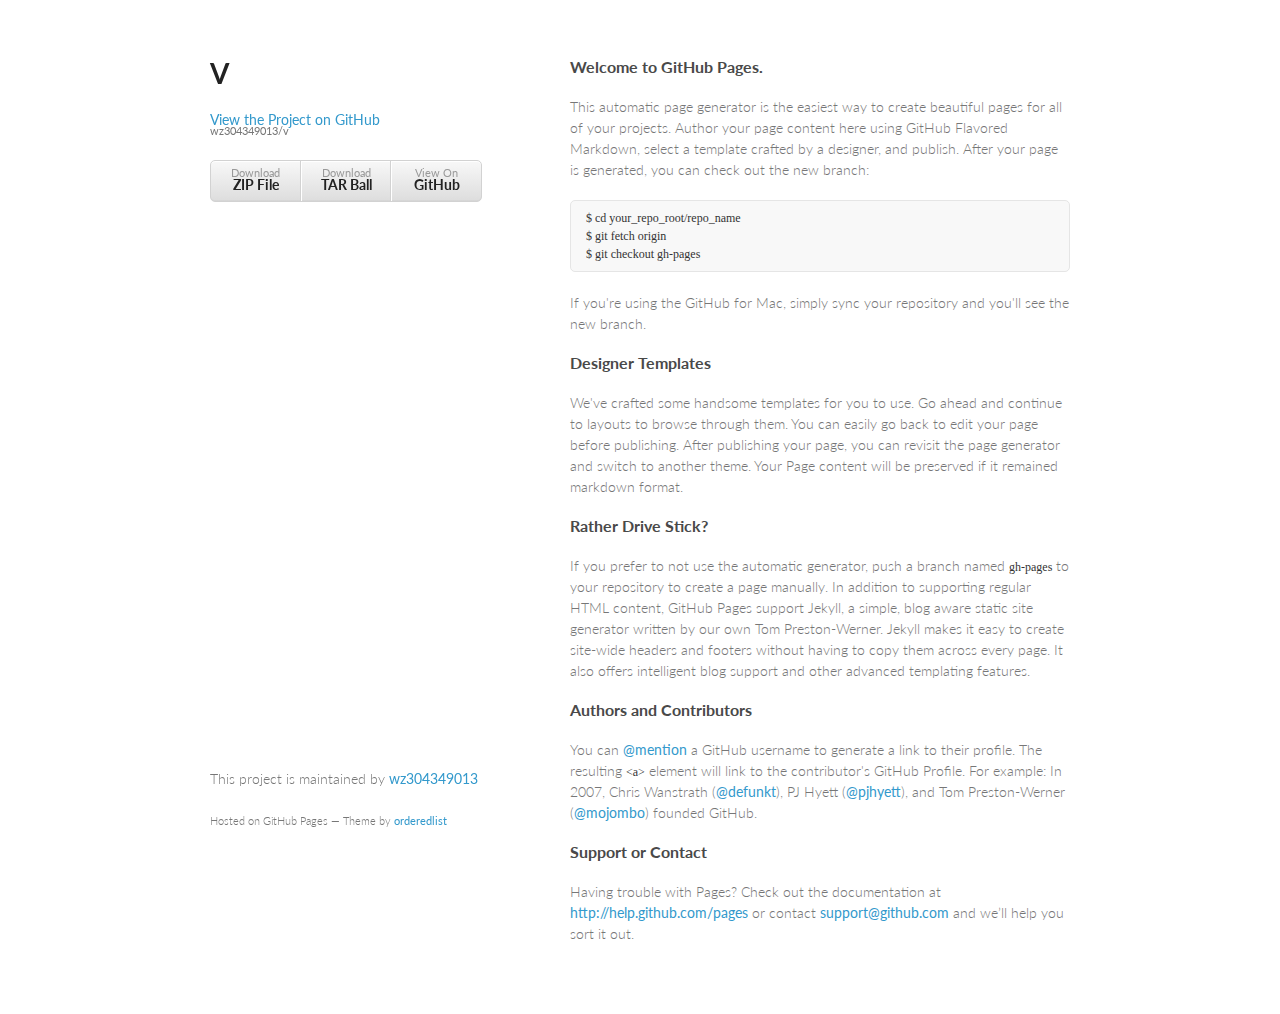
==== index.html @ 7dc4b28e "Create gh-pages branch via GitHub" ====
<!doctype html>
<html>
  <head>
    <meta charset="utf-8">
    <meta http-equiv="X-UA-Compatible" content="chrome=1">
    <title>V by wz304349013</title>

    <link rel="stylesheet" href="stylesheets/styles.css">
    <link rel="stylesheet" href="stylesheets/pygment_trac.css">
    <meta name="viewport" content="width=device-width, initial-scale=1, user-scalable=no">
    <!--[if lt IE 9]>
    <script src="//html5shiv.googlecode.com/svn/trunk/html5.js"></script>
    <![endif]-->
  </head>
  <body>
    <div class="wrapper">
      <header>
        <h1>V</h1>
        <p></p>

        <p class="view"><a href="https://github.com/wz304349013/v">View the Project on GitHub <small>wz304349013/v</small></a></p>


        <ul>
          <li><a href="https://github.com/wz304349013/v/zipball/master">Download <strong>ZIP File</strong></a></li>
          <li><a href="https://github.com/wz304349013/v/tarball/master">Download <strong>TAR Ball</strong></a></li>
          <li><a href="https://github.com/wz304349013/v">View On <strong>GitHub</strong></a></li>
        </ul>
      </header>
      <section>
        <h3>
<a name="welcome-to-github-pages" class="anchor" href="#welcome-to-github-pages"><span class="octicon octicon-link"></span></a>Welcome to GitHub Pages.</h3>

<p>This automatic page generator is the easiest way to create beautiful pages for all of your projects. Author your page content here using GitHub Flavored Markdown, select a template crafted by a designer, and publish. After your page is generated, you can check out the new branch:</p>

<pre><code>$ cd your_repo_root/repo_name
$ git fetch origin
$ git checkout gh-pages
</code></pre>

<p>If you're using the GitHub for Mac, simply sync your repository and you'll see the new branch.</p>

<h3>
<a name="designer-templates" class="anchor" href="#designer-templates"><span class="octicon octicon-link"></span></a>Designer Templates</h3>

<p>We've crafted some handsome templates for you to use. Go ahead and continue to layouts to browse through them. You can easily go back to edit your page before publishing. After publishing your page, you can revisit the page generator and switch to another theme. Your Page content will be preserved if it remained markdown format.</p>

<h3>
<a name="rather-drive-stick" class="anchor" href="#rather-drive-stick"><span class="octicon octicon-link"></span></a>Rather Drive Stick?</h3>

<p>If you prefer to not use the automatic generator, push a branch named <code>gh-pages</code> to your repository to create a page manually. In addition to supporting regular HTML content, GitHub Pages support Jekyll, a simple, blog aware static site generator written by our own Tom Preston-Werner. Jekyll makes it easy to create site-wide headers and footers without having to copy them across every page. It also offers intelligent blog support and other advanced templating features.</p>

<h3>
<a name="authors-and-contributors" class="anchor" href="#authors-and-contributors"><span class="octicon octicon-link"></span></a>Authors and Contributors</h3>

<p>You can <a href="https://github.com/blog/821" class="user-mention">@mention</a> a GitHub username to generate a link to their profile. The resulting <code>&lt;a&gt;</code> element will link to the contributor's GitHub Profile. For example: In 2007, Chris Wanstrath (<a href="https://github.com/defunkt" class="user-mention">@defunkt</a>), PJ Hyett (<a href="https://github.com/pjhyett" class="user-mention">@pjhyett</a>), and Tom Preston-Werner (<a href="https://github.com/mojombo" class="user-mention">@mojombo</a>) founded GitHub.</p>

<h3>
<a name="support-or-contact" class="anchor" href="#support-or-contact"><span class="octicon octicon-link"></span></a>Support or Contact</h3>

<p>Having trouble with Pages? Check out the documentation at <a href="http://help.github.com/pages">http://help.github.com/pages</a> or contact <a href="mailto:support@github.com">support@github.com</a> and we’ll help you sort it out.</p>
      </section>
      <footer>
        <p>This project is maintained by <a href="https://github.com/wz304349013">wz304349013</a></p>
        <p><small>Hosted on GitHub Pages &mdash; Theme by <a href="https://github.com/orderedlist">orderedlist</a></small></p>
      </footer>
    </div>
    <script src="javascripts/scale.fix.js"></script>
    
  </body>
</html>
---- stylesheets/styles.css ----
@import url(https://fonts.googleapis.com/css?family=Lato:300italic,700italic,300,700);

body {
  padding:50px;
  font:14px/1.5 Lato, "Helvetica Neue", Helvetica, Arial, sans-serif;
  color:#777;
  font-weight:300;
}

h1, h2, h3, h4, h5, h6 {
  color:#222;
  margin:0 0 20px;
}

p, ul, ol, table, pre, dl {
  margin:0 0 20px;
}

h1, h2, h3 {
  line-height:1.1;
}

h1 {
  font-size:28px;
}

h2 {
  color:#393939;
}

h3, h4, h5, h6 {
  color:#494949;
}

a {
  color:#39c;
  font-weight:400;
  text-decoration:none;
}

a small {
  font-size:11px;
  color:#777;
  margin-top:-0.6em;
  display:block;
}

.wrapper {
  width:860px;
  margin:0 auto;
}

blockquote {
  border-left:1px solid #e5e5e5;
  margin:0;
  padding:0 0 0 20px;
  font-style:italic;
}

code, pre {
  font-family:Monaco, Bitstream Vera Sans Mono, Lucida Console, Terminal;
  color:#333;
  font-size:12px;
}

pre {
  padding:8px 15px;
  background: #f8f8f8;  
  border-radius:5px;
  border:1px solid #e5e5e5;
  overflow-x: auto;
}

table {
  width:100%;
  border-collapse:collapse;
}

th, td {
  text-align:left;
  padding:5px 10px;
  border-bottom:1px solid #e5e5e5;
}

dt {
  color:#444;
  font-weight:700;
}

th {
  color:#444;
}

img {
  max-width:100%;
}

header {
  width:270px;
  float:left;
  position:fixed;
}

header ul {
  list-style:none;
  height:40px;
  
  padding:0;
  
  background: #eee;
  background: -moz-linear-gradient(top, #f8f8f8 0%, #dddddd 100%);
  background: -webkit-gradient(linear, left top, left bottom, color-stop(0%,#f8f8f8), color-stop(100%,#dddddd));
  background: -webkit-linear-gradient(top, #f8f8f8 0%,#dddddd 100%);
  background: -o-linear-gradient(top, #f8f8f8 0%,#dddddd 100%);
  background: -ms-linear-gradient(top, #f8f8f8 0%,#dddddd 100%);
  background: linear-gradient(top, #f8f8f8 0%,#dddddd 100%);
  
  border-radius:5px;
  border:1px solid #d2d2d2;
  box-shadow:inset #fff 0 1px 0, inset rgba(0,0,0,0.03) 0 -1px 0;
  width:270px;
}

header li {
  width:89px;
  float:left;
  border-right:1px solid #d2d2d2;
  height:40px;
}

header ul a {
  line-height:1;
  font-size:11px;
  color:#999;
  display:block;
  text-align:center;
  padding-top:6px;
  height:40px;
}

strong {
  color:#222;
  font-weight:700;
}

header ul li + li {
  width:88px;
  border-left:1px solid #fff;
}

header ul li + li + li {
  border-right:none;
  width:89px;
}

header ul a strong {
  font-size:14px;
  display:block;
  color:#222;
}

section {
  width:500px;
  float:right;
  padding-bottom:50px;
}

small {
  font-size:11px;
}

hr {
  border:0;
  background:#e5e5e5;
  height:1px;
  margin:0 0 20px;
}

footer {
  width:270px;
  float:left;
  position:fixed;
  bottom:50px;
}

@media print, screen and (max-width: 960px) {
  
  div.wrapper {
    width:auto;
    margin:0;
  }
  
  header, section, footer {
    float:none;
    position:static;
    width:auto;
  }
  
  header {
    padding-right:320px;
  }
  
  section {
    border:1px solid #e5e5e5;
    border-width:1px 0;
    padding:20px 0;
    margin:0 0 20px;
  }
  
  header a small {
    display:inline;
  }
  
  header ul {
    position:absolute;
    right:50px;
    top:52px;
  }
}

@media print, screen and (max-width: 720px) {
  body {
    word-wrap:break-word;
  }
  
  header {
    padding:0;
  }
  
  header ul, header p.view {
    position:static;
  }
  
  pre, code {
    word-wrap:normal;
  }
}

@media print, screen and (max-width: 480px) {
  body {
    padding:15px;
  }
  
  header ul {
    display:none;
  }
}

@media print {
  body {
    padding:0.4in;
    font-size:12pt;
    color:#444;
  }
}
---- stylesheets/pygment_trac.css ----
.highlight  { background: #ffffff; }
.highlight .c { color: #999988; font-style: italic } /* Comment */
.highlight .err { color: #a61717; background-color: #e3d2d2 } /* Error */
.highlight .k { font-weight: bold } /* Keyword */
.highlight .o { font-weight: bold } /* Operator */
.highlight .cm { color: #999988; font-style: italic } /* Comment.Multiline */
.highlight .cp { color: #999999; font-weight: bold } /* Comment.Preproc */
.highlight .c1 { color: #999988; font-style: italic } /* Comment.Single */
.highlight .cs { color: #999999; font-weight: bold; font-style: italic } /* Comment.Special */
.highlight .gd { color: #000000; background-color: #ffdddd } /* Generic.Deleted */
.highlight .gd .x { color: #000000; background-color: #ffaaaa } /* Generic.Deleted.Specific */
.highlight .ge { font-style: italic } /* Generic.Emph */
.highlight .gr { color: #aa0000 } /* Generic.Error */
.highlight .gh { color: #999999 } /* Generic.Heading */
.highlight .gi { color: #000000; background-color: #ddffdd } /* Generic.Inserted */
.highlight .gi .x { color: #000000; background-color: #aaffaa } /* Generic.Inserted.Specific */
.highlight .go { color: #888888 } /* Generic.Output */
.highlight .gp { color: #555555 } /* Generic.Prompt */
.highlight .gs { font-weight: bold } /* Generic.Strong */
.highlight .gu { color: #800080; font-weight: bold; } /* Generic.Subheading */
.highlight .gt { color: #aa0000 } /* Generic.Traceback */
.highlight .kc { font-weight: bold } /* Keyword.Constant */
.highlight .kd { font-weight: bold } /* Keyword.Declaration */
.highlight .kn { font-weight: bold } /* Keyword.Namespace */
.highlight .kp { font-weight: bold } /* Keyword.Pseudo */
.highlight .kr { font-weight: bold } /* Keyword.Reserved */
.highlight .kt { color: #445588; font-weight: bold } /* Keyword.Type */
.highlight .m { color: #009999 } /* Literal.Number */
.highlight .s { color: #d14 } /* Literal.String */
.highlight .na { color: #008080 } /* Name.Attribute */
.highlight .nb { color: #0086B3 } /* Name.Builtin */
.highlight .nc { color: #445588; font-weight: bold } /* Name.Class */
.highlight .no { color: #008080 } /* Name.Constant */
.highlight .ni { color: #800080 } /* Name.Entity */
.highlight .ne { color: #990000; font-weight: bold } /* Name.Exception */
.highlight .nf { color: #990000; font-weight: bold } /* Name.Function */
.highlight .nn { color: #555555 } /* Name.Namespace */
.highlight .nt { color: #000080 } /* Name.Tag */
.highlight .nv { color: #008080 } /* Name.Variable */
.highlight .ow { font-weight: bold } /* Operator.Word */
.highlight .w { color: #bbbbbb } /* Text.Whitespace */
.highlight .mf { color: #009999 } /* Literal.Number.Float */
.highlight .mh { color: #009999 } /* Literal.Number.Hex */
.highlight .mi { color: #009999 } /* Literal.Number.Integer */
.highlight .mo { color: #009999 } /* Literal.Number.Oct */
.highlight .sb { color: #d14 } /* Literal.String.Backtick */
.highlight .sc { color: #d14 } /* Literal.String.Char */
.highlight .sd { color: #d14 } /* Literal.String.Doc */
.highlight .s2 { color: #d14 } /* Literal.String.Double */
.highlight .se { color: #d14 } /* Literal.String.Escape */
.highlight .sh { color: #d14 } /* Literal.String.Heredoc */
.highlight .si { color: #d14 } /* Literal.String.Interpol */
.highlight .sx { color: #d14 } /* Literal.String.Other */
.highlight .sr { color: #009926 } /* Literal.String.Regex */
.highlight .s1 { color: #d14 } /* Literal.String.Single */
.highlight .ss { color: #990073 } /* Literal.String.Symbol */
.highlight .bp { color: #999999 } /* Name.Builtin.Pseudo */
.highlight .vc { color: #008080 } /* Name.Variable.Class */
.highlight .vg { color: #008080 } /* Name.Variable.Global */
.highlight .vi { color: #008080 } /* Name.Variable.Instance */
.highlight .il { color: #009999 } /* Literal.Number.Integer.Long */

.type-csharp .highlight .k { color: #0000FF }
.type-csharp .highlight .kt { color: #0000FF }
.type-csharp .highlight .nf { color: #000000; font-weight: normal }
.type-csharp .highlight .nc { color: #2B91AF }
.type-csharp .highlight .nn { color: #000000 }
.type-csharp .highlight .s { color: #A31515 }
.type-csharp .highlight .sc { color: #A31515 }
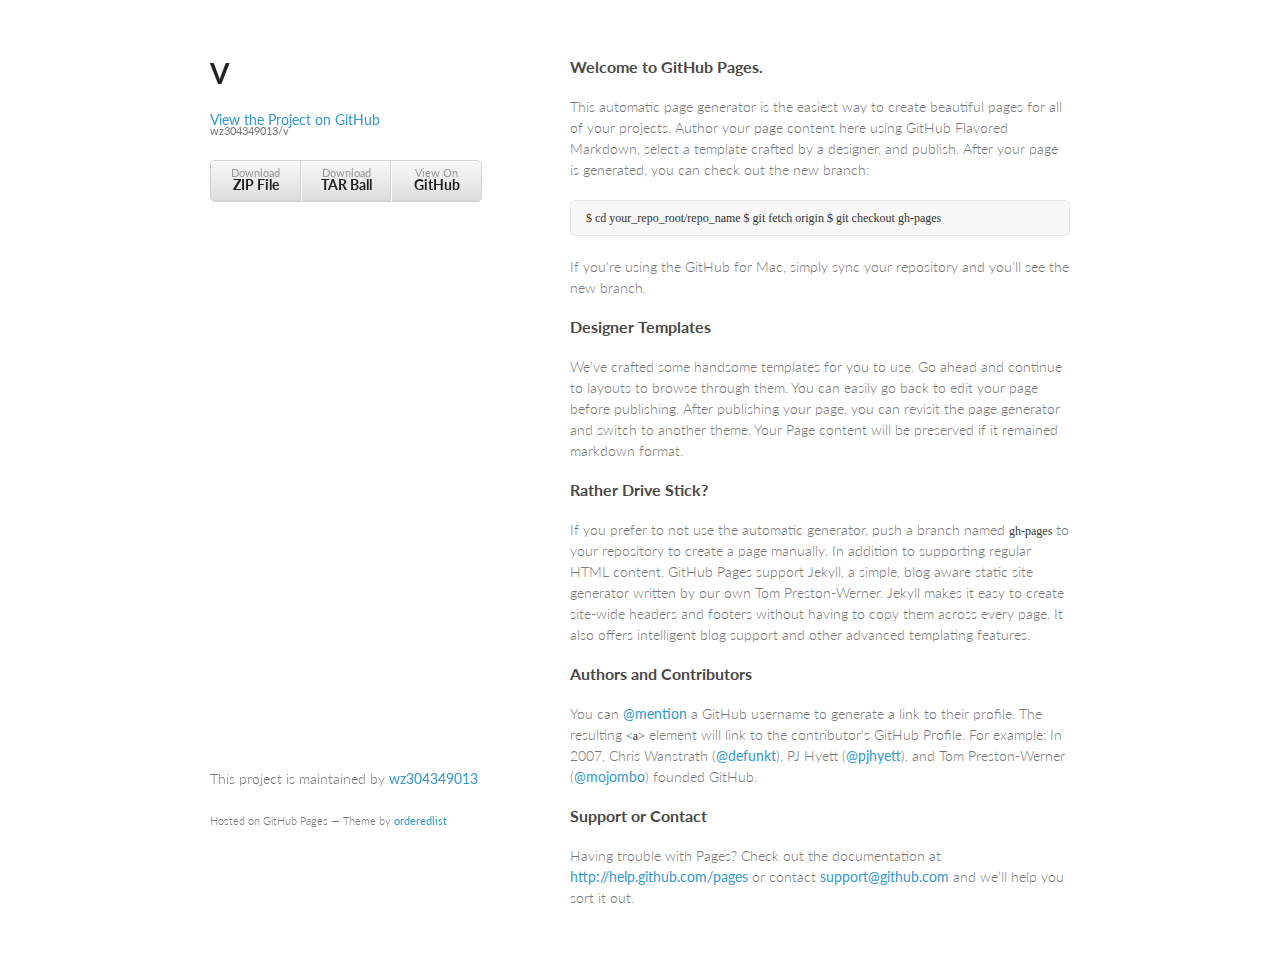
==== commit 06d3c659: "Create index.html" ====
--- a/index.html
+++ b/index.html
@@ -1,71 +1 @@
-<!doctype html>
-<html>
-  <head>
-    <meta charset="utf-8">
-    <meta http-equiv="X-UA-Compatible" content="chrome=1">
-    <title>V by wz304349013</title>
-
-    <link rel="stylesheet" href="stylesheets/styles.css">
-    <link rel="stylesheet" href="stylesheets/pygment_trac.css">
-    <meta name="viewport" content="width=device-width, initial-scale=1, user-scalable=no">
-    <!--[if lt IE 9]>
-    <script src="//html5shiv.googlecode.com/svn/trunk/html5.js"></script>
-    <![endif]-->
-  </head>
-  <body>
-    <div class="wrapper">
-      <header>
-        <h1>V</h1>
-        <p></p>
-
-        <p class="view"><a href="https://github.com/wz304349013/v">View the Project on GitHub <small>wz304349013/v</small></a></p>
-
-
-        <ul>
-          <li><a href="https://github.com/wz304349013/v/zipball/master">Download <strong>ZIP File</strong></a></li>
-          <li><a href="https://github.com/wz304349013/v/tarball/master">Download <strong>TAR Ball</strong></a></li>
-          <li><a href="https://github.com/wz304349013/v">View On <strong>GitHub</strong></a></li>
-        </ul>
-      </header>
-      <section>
-        <h3>
-<a name="welcome-to-github-pages" class="anchor" href="#welcome-to-github-pages"><span class="octicon octicon-link"></span></a>Welcome to GitHub Pages.</h3>
-
-<p>This automatic page generator is the easiest way to create beautiful pages for all of your projects. Author your page content here using GitHub Flavored Markdown, select a template crafted by a designer, and publish. After your page is generated, you can check out the new branch:</p>
-
-<pre><code>$ cd your_repo_root/repo_name
-$ git fetch origin
-$ git checkout gh-pages
-</code></pre>
-
-<p>If you're using the GitHub for Mac, simply sync your repository and you'll see the new branch.</p>
-
-<h3>
-<a name="designer-templates" class="anchor" href="#designer-templates"><span class="octicon octicon-link"></span></a>Designer Templates</h3>
-
-<p>We've crafted some handsome templates for you to use. Go ahead and continue to layouts to browse through them. You can easily go back to edit your page before publishing. After publishing your page, you can revisit the page generator and switch to another theme. Your Page content will be preserved if it remained markdown format.</p>
-
-<h3>
-<a name="rather-drive-stick" class="anchor" href="#rather-drive-stick"><span class="octicon octicon-link"></span></a>Rather Drive Stick?</h3>
-
-<p>If you prefer to not use the automatic generator, push a branch named <code>gh-pages</code> to your repository to create a page manually. In addition to supporting regular HTML content, GitHub Pages support Jekyll, a simple, blog aware static site generator written by our own Tom Preston-Werner. Jekyll makes it easy to create site-wide headers and footers without having to copy them across every page. It also offers intelligent blog support and other advanced templating features.</p>
-
-<h3>
-<a name="authors-and-contributors" class="anchor" href="#authors-and-contributors"><span class="octicon octicon-link"></span></a>Authors and Contributors</h3>
-
-<p>You can <a href="https://github.com/blog/821" class="user-mention">@mention</a> a GitHub username to generate a link to their profile. The resulting <code>&lt;a&gt;</code> element will link to the contributor's GitHub Profile. For example: In 2007, Chris Wanstrath (<a href="https://github.com/defunkt" class="user-mention">@defunkt</a>), PJ Hyett (<a href="https://github.com/pjhyett" class="user-mention">@pjhyett</a>), and Tom Preston-Werner (<a href="https://github.com/mojombo" class="user-mention">@mojombo</a>) founded GitHub.</p>
-
-<h3>
-<a name="support-or-contact" class="anchor" href="#support-or-contact"><span class="octicon octicon-link"></span></a>Support or Contact</h3>
-
-<p>Having trouble with Pages? Check out the documentation at <a href="http://help.github.com/pages">http://help.github.com/pages</a> or contact <a href="mailto:support@github.com">support@github.com</a> and we’ll help you sort it out.</p>
-      </section>
-      <footer>
-        <p>This project is maintained by <a href="https://github.com/wz304349013">wz304349013</a></p>
-        <p><small>Hosted on GitHub Pages &mdash; Theme by <a href="https://github.com/orderedlist">orderedlist</a></small></p>
-      </footer>
-    </div>
-    <script src="javascripts/scale.fix.js"></script>
-    
-  </body>
-</html>+<!doctype html> <html> <head> <meta charset="utf-8"> <meta http-equiv="X-UA-Compatible" content="chrome=1"> <title>V by wz304349013</title>  <link rel="stylesheet" href="stylesheets/styles.css"> <link rel="stylesheet" href="stylesheets/pygment_trac.css"> <meta name="viewport" content="width=device-width, initial-scale=1, user-scalable=no"> <!--[if lt IE 9]> <script src="//html5shiv.googlecode.com/svn/trunk/html5.js"></script> <![endif]--> </head> <body> <div class="wrapper"> <header> <h1>V</h1> <p></p>  <p class="view"><a href="https://github.com/wz304349013/v">View the Project on GitHub <small>wz304349013/v</small></a></p>   <ul> <li><a href="https://github.com/wz304349013/v/zipball/master">Download <strong>ZIP File</strong></a></li> <li><a href="https://github.com/wz304349013/v/tarball/master">Download <strong>TAR Ball</strong></a></li> <li><a href="https://github.com/wz304349013/v">View On <strong>GitHub</strong></a></li> </ul> </header> <section> <h3> <a name="welcome-to-github-pages" class="anchor" href="#welcome-to-github-pages"><span class="octicon octicon-link"></span></a>Welcome to GitHub Pages.</h3>  <p>This automatic page generator is the easiest way to create beautiful pages for all of your projects. Author your page content here using GitHub Flavored Markdown, select a template crafted by a designer, and publish. After your page is generated, you can check out the new branch:</p>  <pre><code>$ cd your_repo_root/repo_name $ git fetch origin $ git checkout gh-pages </code></pre>  <p>If you're using the GitHub for Mac, simply sync your repository and you'll see the new branch.</p>  <h3> <a name="designer-templates" class="anchor" href="#designer-templates"><span class="octicon octicon-link"></span></a>Designer Templates</h3>  <p>We've crafted some handsome templates for you to use. Go ahead and continue to layouts to browse through them. You can easily go back to edit your page before publishing. After publishing your page, you can revisit the page generator and switch to another theme. Your Page content will be preserved if it remained markdown format.</p>  <h3> <a name="rather-drive-stick" class="anchor" href="#rather-drive-stick"><span class="octicon octicon-link"></span></a>Rather Drive Stick?</h3>  <p>If you prefer to not use the automatic generator, push a branch named <code>gh-pages</code> to your repository to create a page manually. In addition to supporting regular HTML content, GitHub Pages support Jekyll, a simple, blog aware static site generator written by our own Tom Preston-Werner. Jekyll makes it easy to create site-wide headers and footers without having to copy them across every page. It also offers intelligent blog support and other advanced templating features.</p>  <h3> <a name="authors-and-contributors" class="anchor" href="#authors-and-contributors"><span class="octicon octicon-link"></span></a>Authors and Contributors</h3>  <p>You can <a href="https://github.com/blog/821" class="user-mention">@mention</a> a GitHub username to generate a link to their profile. The resulting <code>&lt;a&gt;</code> element will link to the contributor's GitHub Profile. For example: In 2007, Chris Wanstrath (<a href="https://github.com/defunkt" class="user-mention">@defunkt</a>), PJ Hyett (<a href="https://github.com/pjhyett" class="user-mention">@pjhyett</a>), and Tom Preston-Werner (<a href="https://github.com/mojombo" class="user-mention">@mojombo</a>) founded GitHub.</p>  <h3> <a name="support-or-contact" class="anchor" href="#support-or-contact"><span class="octicon octicon-link"></span></a>Support or Contact</h3>  <p>Having trouble with Pages? Check out the documentation at <a href="http://help.github.com/pages">http://help.github.com/pages</a> or contact <a href="mailto:support@github.com">support@github.com</a> and we’ll help you sort it out.</p> </section> <footer> <p>This project is maintained by <a href="https://github.com/wz304349013">wz304349013</a></p> <p><small>Hosted on GitHub Pages &mdash; Theme by <a href="https://github.com/orderedlist">orderedlist</a></small></p> </footer> </div> <script src="javascripts/scale.fix.js"></script>  </body> </html>
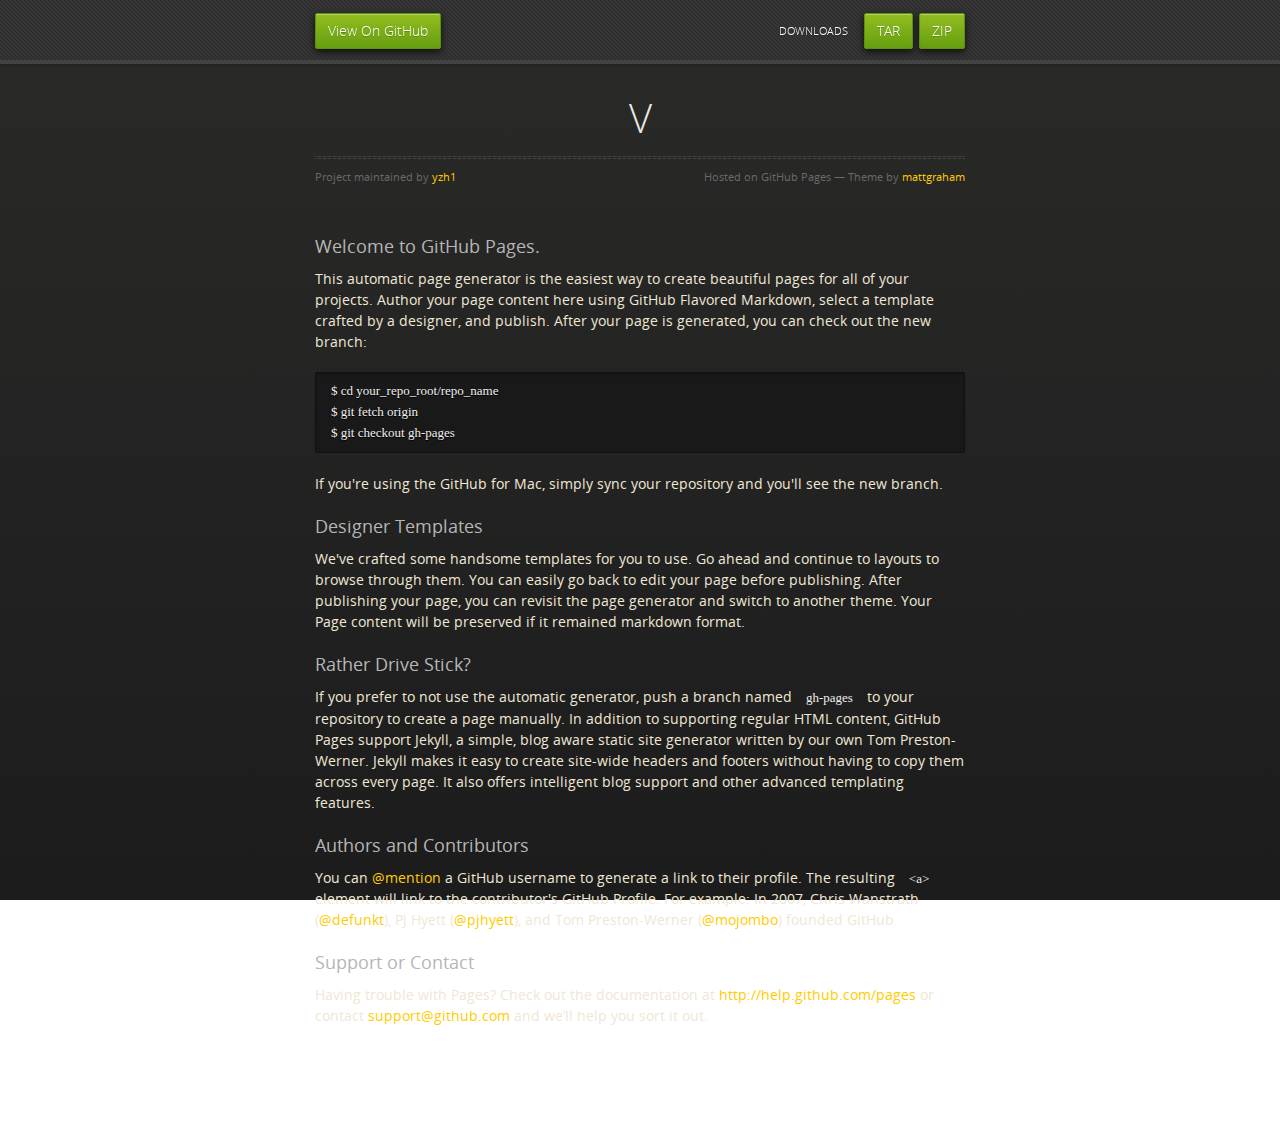
==== commit 9eb4f142: "Create gh-pages branch via GitHub" ====
--- a/index.html
+++ b/index.html
@@ -1 +1,78 @@
-<!doctype html> <html> <head> <meta charset="utf-8"> <meta http-equiv="X-UA-Compatible" content="chrome=1"> <title>V by wz304349013</title>  <link rel="stylesheet" href="stylesheets/styles.css"> <link rel="stylesheet" href="stylesheets/pygment_trac.css"> <meta name="viewport" content="width=device-width, initial-scale=1, user-scalable=no"> <!--[if lt IE 9]> <script src="//html5shiv.googlecode.com/svn/trunk/html5.js"></script> <![endif]--> </head> <body> <div class="wrapper"> <header> <h1>V</h1> <p></p>  <p class="view"><a href="https://github.com/wz304349013/v">View the Project on GitHub <small>wz304349013/v</small></a></p>   <ul> <li><a href="https://github.com/wz304349013/v/zipball/master">Download <strong>ZIP File</strong></a></li> <li><a href="https://github.com/wz304349013/v/tarball/master">Download <strong>TAR Ball</strong></a></li> <li><a href="https://github.com/wz304349013/v">View On <strong>GitHub</strong></a></li> </ul> </header> <section> <h3> <a name="welcome-to-github-pages" class="anchor" href="#welcome-to-github-pages"><span class="octicon octicon-link"></span></a>Welcome to GitHub Pages.</h3>  <p>This automatic page generator is the easiest way to create beautiful pages for all of your projects. Author your page content here using GitHub Flavored Markdown, select a template crafted by a designer, and publish. After your page is generated, you can check out the new branch:</p>  <pre><code>$ cd your_repo_root/repo_name $ git fetch origin $ git checkout gh-pages </code></pre>  <p>If you're using the GitHub for Mac, simply sync your repository and you'll see the new branch.</p>  <h3> <a name="designer-templates" class="anchor" href="#designer-templates"><span class="octicon octicon-link"></span></a>Designer Templates</h3>  <p>We've crafted some handsome templates for you to use. Go ahead and continue to layouts to browse through them. You can easily go back to edit your page before publishing. After publishing your page, you can revisit the page generator and switch to another theme. Your Page content will be preserved if it remained markdown format.</p>  <h3> <a name="rather-drive-stick" class="anchor" href="#rather-drive-stick"><span class="octicon octicon-link"></span></a>Rather Drive Stick?</h3>  <p>If you prefer to not use the automatic generator, push a branch named <code>gh-pages</code> to your repository to create a page manually. In addition to supporting regular HTML content, GitHub Pages support Jekyll, a simple, blog aware static site generator written by our own Tom Preston-Werner. Jekyll makes it easy to create site-wide headers and footers without having to copy them across every page. It also offers intelligent blog support and other advanced templating features.</p>  <h3> <a name="authors-and-contributors" class="anchor" href="#authors-and-contributors"><span class="octicon octicon-link"></span></a>Authors and Contributors</h3>  <p>You can <a href="https://github.com/blog/821" class="user-mention">@mention</a> a GitHub username to generate a link to their profile. The resulting <code>&lt;a&gt;</code> element will link to the contributor's GitHub Profile. For example: In 2007, Chris Wanstrath (<a href="https://github.com/defunkt" class="user-mention">@defunkt</a>), PJ Hyett (<a href="https://github.com/pjhyett" class="user-mention">@pjhyett</a>), and Tom Preston-Werner (<a href="https://github.com/mojombo" class="user-mention">@mojombo</a>) founded GitHub.</p>  <h3> <a name="support-or-contact" class="anchor" href="#support-or-contact"><span class="octicon octicon-link"></span></a>Support or Contact</h3>  <p>Having trouble with Pages? Check out the documentation at <a href="http://help.github.com/pages">http://help.github.com/pages</a> or contact <a href="mailto:support@github.com">support@github.com</a> and we’ll help you sort it out.</p> </section> <footer> <p>This project is maintained by <a href="https://github.com/wz304349013">wz304349013</a></p> <p><small>Hosted on GitHub Pages &mdash; Theme by <a href="https://github.com/orderedlist">orderedlist</a></small></p> </footer> </div> <script src="javascripts/scale.fix.js"></script>  </body> </html>
+<!doctype html>
+<html>
+  <head>
+    <meta charset="utf-8">
+    <meta http-equiv="X-UA-Compatible" content="chrome=1">
+    <title>V by yzh1</title>
+    <link rel="stylesheet" href="stylesheets/styles.css">
+    <link rel="stylesheet" href="stylesheets/pygment_trac.css">
+    <script src="https://ajax.googleapis.com/ajax/libs/jquery/1.7.1/jquery.min.js"></script>
+    <script src="javascripts/respond.js"></script>
+    <!--[if lt IE 9]>
+      <script src="//html5shiv.googlecode.com/svn/trunk/html5.js"></script>
+    <![endif]-->
+    <!--[if lt IE 8]>
+    <link rel="stylesheet" href="stylesheets/ie.css">
+    <![endif]-->
+    <meta name="viewport" content="width=device-width, initial-scale=1, user-scalable=no">
+
+  </head>
+  <body>
+      <div id="header">
+        <nav>
+          <li class="fork"><a href="https://github.com/yzh1/yzh1">View On GitHub</a></li>
+          <li class="downloads"><a href="https://github.com/yzh1/yzh1/zipball/master">ZIP</a></li>
+          <li class="downloads"><a href="https://github.com/yzh1/yzh1/tarball/master">TAR</a></li>
+          <li class="title">DOWNLOADS</li>
+        </nav>
+      </div><!-- end header -->
+
+    <div class="wrapper">
+
+      <section>
+        <div id="title">
+          <h1>V</h1>
+          <p></p>
+          <hr>
+          <span class="credits left">Project maintained by <a href="https://github.com/yzh1">yzh1</a></span>
+          <span class="credits right">Hosted on GitHub Pages &mdash; Theme by <a href="https://twitter.com/michigangraham">mattgraham</a></span>
+        </div>
+
+        <h3>
+<a name="welcome-to-github-pages" class="anchor" href="#welcome-to-github-pages"><span class="octicon octicon-link"></span></a>Welcome to GitHub Pages.</h3>
+
+<p>This automatic page generator is the easiest way to create beautiful pages for all of your projects. Author your page content here using GitHub Flavored Markdown, select a template crafted by a designer, and publish. After your page is generated, you can check out the new branch:</p>
+
+<pre><code>$ cd your_repo_root/repo_name
+$ git fetch origin
+$ git checkout gh-pages
+</code></pre>
+
+<p>If you're using the GitHub for Mac, simply sync your repository and you'll see the new branch.</p>
+
+<h3>
+<a name="designer-templates" class="anchor" href="#designer-templates"><span class="octicon octicon-link"></span></a>Designer Templates</h3>
+
+<p>We've crafted some handsome templates for you to use. Go ahead and continue to layouts to browse through them. You can easily go back to edit your page before publishing. After publishing your page, you can revisit the page generator and switch to another theme. Your Page content will be preserved if it remained markdown format.</p>
+
+<h3>
+<a name="rather-drive-stick" class="anchor" href="#rather-drive-stick"><span class="octicon octicon-link"></span></a>Rather Drive Stick?</h3>
+
+<p>If you prefer to not use the automatic generator, push a branch named <code>gh-pages</code> to your repository to create a page manually. In addition to supporting regular HTML content, GitHub Pages support Jekyll, a simple, blog aware static site generator written by our own Tom Preston-Werner. Jekyll makes it easy to create site-wide headers and footers without having to copy them across every page. It also offers intelligent blog support and other advanced templating features.</p>
+
+<h3>
+<a name="authors-and-contributors" class="anchor" href="#authors-and-contributors"><span class="octicon octicon-link"></span></a>Authors and Contributors</h3>
+
+<p>You can <a href="https://github.com/blog/821" class="user-mention">@mention</a> a GitHub username to generate a link to their profile. The resulting <code>&lt;a&gt;</code> element will link to the contributor's GitHub Profile. For example: In 2007, Chris Wanstrath (<a href="https://github.com/defunkt" class="user-mention">@defunkt</a>), PJ Hyett (<a href="https://github.com/pjhyett" class="user-mention">@pjhyett</a>), and Tom Preston-Werner (<a href="https://github.com/mojombo" class="user-mention">@mojombo</a>) founded GitHub.</p>
+
+<h3>
+<a name="support-or-contact" class="anchor" href="#support-or-contact"><span class="octicon octicon-link"></span></a>Support or Contact</h3>
+
+<p>Having trouble with Pages? Check out the documentation at <a href="http://help.github.com/pages">http://help.github.com/pages</a> or contact <a href="mailto:support@github.com">support@github.com</a> and we’ll help you sort it out.</p>
+      </section>
+
+    </div>
+    <!--[if !IE]><script>fixScale(document);</script><![endif]-->
+    
+  </body>
+</html>--- a/stylesheets/styles.css
+++ b/stylesheets/styles.css
@@ -1,255 +1,851 @@
-@import url(https://fonts.googleapis.com/css?family=Lato:300italic,700italic,300,700);
-
+@font-face {
+  font-family: 'OpenSansLight';
+  src: url("../fonts/OpenSans-Light-webfont.eot");
+  src: url("../fonts/OpenSans-Light-webfont.eot?#iefix") format("embedded-opentype"), url("../fonts/OpenSans-Light-webfont.woff") format("woff"), url("../fonts/OpenSans-Light-webfont.ttf") format("truetype"), url("../fonts/OpenSans-Light-webfont.svg#OpenSansLight") format("svg");
+  font-weight: normal;
+  font-style: normal;
+}
+
+@font-face {
+  font-family: 'OpenSansLightItalic';
+  src: url("../fonts/OpenSans-LightItalic-webfont.eot");
+  src: url("../fonts/OpenSans-LightItalic-webfont.eot?#iefix") format("embedded-opentype"), url("../fonts/OpenSans-LightItalic-webfont.woff") format("woff"), url("../fonts/OpenSans-LightItalic-webfont.ttf") format("truetype"), url("../fonts/OpenSans-LightItalic-webfont.svg#OpenSansLightItalic") format("svg");
+  font-weight: normal;
+  font-style: normal;
+}
+
+@font-face {
+  font-family: 'OpenSansRegular';
+  src: url("../fonts/OpenSans-Regular-webfont.eot");
+  src: url("../fonts/OpenSans-Regular-webfont.eot?#iefix") format("embedded-opentype"), url("../fonts/OpenSans-Regular-webfont.woff") format("woff"), url("../fonts/OpenSans-Regular-webfont.ttf") format("truetype"), url("../fonts/OpenSans-Regular-webfont.svg#OpenSansRegular") format("svg");
+  font-weight: normal;
+  font-style: normal;
+  -webkit-font-smoothing: antialiased;
+}
+
+@font-face {
+  font-family: 'OpenSansItalic';
+  src: url("../fonts/OpenSans-Italic-webfont.eot");
+  src: url("../fonts/OpenSans-Italic-webfont.eot?#iefix") format("embedded-opentype"), url("../fonts/OpenSans-Italic-webfont.woff") format("woff"), url("../fonts/OpenSans-Italic-webfont.ttf") format("truetype"), url("../fonts/OpenSans-Italic-webfont.svg#OpenSansItalic") format("svg");
+  font-weight: normal;
+  font-style: normal;
+  -webkit-font-smoothing: antialiased;
+}
+
+@font-face {
+  font-family: 'OpenSansSemibold';
+  src: url("../fonts/OpenSans-Semibold-webfont.eot");
+  src: url("../fonts/OpenSans-Semibold-webfont.eot?#iefix") format("embedded-opentype"), url("../fonts/OpenSans-Semibold-webfont.woff") format("woff"), url("../fonts/OpenSans-Semibold-webfont.ttf") format("truetype"), url("../fonts/OpenSans-Semibold-webfont.svg#OpenSansSemibold") format("svg");
+  font-weight: normal;
+  font-style: normal;
+  -webkit-font-smoothing: antialiased;
+}
+
+@font-face {
+  font-family: 'OpenSansSemiboldItalic';
+  src: url("../fonts/OpenSans-SemiboldItalic-webfont.eot");
+  src: url("../fonts/OpenSans-SemiboldItalic-webfont.eot?#iefix") format("embedded-opentype"), url("../fonts/OpenSans-SemiboldItalic-webfont.woff") format("woff"), url("../fonts/OpenSans-SemiboldItalic-webfont.ttf") format("truetype"), url("../fonts/OpenSans-SemiboldItalic-webfont.svg#OpenSansSemiboldItalic") format("svg");
+  font-weight: normal;
+  font-style: normal;
+  -webkit-font-smoothing: antialiased;
+}
+
+@font-face {
+  font-family: 'OpenSansBold';
+  src: url("../fonts/OpenSans-Bold-webfont.eot");
+  src: url("../fonts/OpenSans-Bold-webfont.eot?#iefix") format("embedded-opentype"), url("../fonts/OpenSans-Bold-webfont.woff") format("woff"), url("../fonts/OpenSans-Bold-webfont.ttf") format("truetype"), url("../fonts/OpenSans-Bold-webfont.svg#OpenSansBold") format("svg");
+  font-weight: normal;
+  font-style: normal;
+  -webkit-font-smoothing: antialiased;
+}
+
+@font-face {
+  font-family: 'OpenSansBoldItalic';
+  src: url("../fonts/OpenSans-BoldItalic-webfont.eot");
+  src: url("../fonts/OpenSans-BoldItalic-webfont.eot?#iefix") format("embedded-opentype"), url("../fonts/OpenSans-BoldItalic-webfont.woff") format("woff"), url("../fonts/OpenSans-BoldItalic-webfont.ttf") format("truetype"), url("../fonts/OpenSans-BoldItalic-webfont.svg#OpenSansBoldItalic") format("svg");
+  font-weight: normal;
+  font-style: normal;
+  -webkit-font-smoothing: antialiased;
+}
+
+/* normalize.css 2012-02-07T12:37 UTC - http://github.com/necolas/normalize.css */
+/* =============================================================================
+   HTML5 display definitions
+   ========================================================================== */
+/*
+ * Corrects block display not defined in IE6/7/8/9 & FF3
+ */
+article,
+aside,
+details,
+figcaption,
+figure,
+footer,
+header,
+hgroup,
+nav,
+section,
+summary {
+  display: block;
+}
+
+/*
+ * Corrects inline-block display not defined in IE6/7/8/9 & FF3
+ */
+audio,
+canvas,
+video {
+  display: inline-block;
+  *display: inline;
+  *zoom: 1;
+}
+
+/*
+ * Prevents modern browsers from displaying 'audio' without controls
+ */
+audio:not([controls]) {
+  display: none;
+}
+
+/*
+ * Addresses styling for 'hidden' attribute not present in IE7/8/9, FF3, S4
+ * Known issue: no IE6 support
+ */
+[hidden] {
+  display: none;
+}
+
+/* =============================================================================
+   Base
+   ========================================================================== */
+/*
+ * 1. Corrects text resizing oddly in IE6/7 when body font-size is set using em units
+ *    http://clagnut.com/blog/348/#c790
+ * 2. Prevents iOS text size adjust after orientation change, without disabling user zoom
+ *    www.456bereastreet.com/archive/201012/controlling_text_size_in_safari_for_ios_without_disabling_user_zoom/
+ */
+html {
+  font-size: 100%;
+  /* 1 */
+  -webkit-text-size-adjust: 100%;
+  /* 2 */
+  -ms-text-size-adjust: 100%;
+  /* 2 */
+}
+
+/*
+ * Addresses font-family inconsistency between 'textarea' and other form elements.
+ */
+html,
+button,
+input,
+select,
+textarea {
+  font-family: sans-serif;
+}
+
+/*
+ * Addresses margins handled incorrectly in IE6/7
+ */
 body {
-  padding:50px;
-  font:14px/1.5 Lato, "Helvetica Neue", Helvetica, Arial, sans-serif;
-  color:#777;
-  font-weight:300;
+  margin: 0;
+}
+
+/* =============================================================================
+   Links
+   ========================================================================== */
+/*
+ * Addresses outline displayed oddly in Chrome
+ */
+a:focus {
+  outline: thin dotted;
+}
+
+/*
+ * Improves readability when focused and also mouse hovered in all browsers
+ * people.opera.com/patrickl/experiments/keyboard/test
+ */
+a:hover,
+a:active {
+  outline: 0;
+}
+
+/* =============================================================================
+   Typography
+   ========================================================================== */
+/*
+ * Addresses font sizes and margins set differently in IE6/7
+ * Addresses font sizes within 'section' and 'article' in FF4+, Chrome, S5
+ */
+h1 {
+  font-size: 2em;
+  margin: 0.67em 0;
+}
+
+h2 {
+  font-size: 1.5em;
+  margin: 0.83em 0;
+}
+
+h3 {
+  font-size: 1.17em;
+  margin: 1em 0;
+}
+
+h4 {
+  font-size: 1em;
+  margin: 1.33em 0;
+}
+
+h5 {
+  font-size: 0.83em;
+  margin: 1.67em 0;
+}
+
+h6 {
+  font-size: 0.75em;
+  margin: 2.33em 0;
+}
+
+/*
+ * Addresses styling not present in IE7/8/9, S5, Chrome
+ */
+abbr[title] {
+  border-bottom: 1px dotted;
+}
+
+/*
+ * Addresses style set to 'bolder' in FF3+, S4/5, Chrome
+*/
+b,
+strong {
+  font-weight: bold;
+}
+
+blockquote {
+  margin: 1em 40px;
+}
+
+/*
+ * Addresses styling not present in S5, Chrome
+ */
+dfn {
+  font-style: italic;
+}
+
+/*
+ * Addresses styling not present in IE6/7/8/9
+ */
+mark {
+  background: #ff0;
+  color: #000;
+}
+
+/*
+ * Addresses margins set differently in IE6/7
+ */
+p,
+pre {
+  margin: 1em 0;
+}
+
+/*
+ * Corrects font family set oddly in IE6, S4/5, Chrome
+ * en.wikipedia.org/wiki/User:Davidgothberg/Test59
+ */
+pre,
+code,
+kbd,
+samp {
+  font-family: monospace, serif;
+  _font-family: 'courier new', monospace;
+  font-size: 1em;
+}
+
+/*
+ * 1. Addresses CSS quotes not supported in IE6/7
+ * 2. Addresses quote property not supported in S4
+ */
+/* 1 */
+q {
+  quotes: none;
+}
+
+/* 2 */
+q:before,
+q:after {
+  content: '';
+  content: none;
+}
+
+small {
+  font-size: 75%;
+}
+
+/*
+ * Prevents sub and sup affecting line-height in all browsers
+ * gist.github.com/413930
+ */
+sub,
+sup {
+  font-size: 75%;
+  line-height: 0;
+  position: relative;
+  vertical-align: baseline;
+}
+
+sup {
+  top: -0.5em;
+}
+
+sub {
+  bottom: -0.25em;
+}
+
+/* =============================================================================
+   Lists
+   ========================================================================== */
+/*
+ * Addresses margins set differently in IE6/7
+ */
+dl,
+menu,
+ol,
+ul {
+  margin: 1em 0;
+}
+
+dd {
+  margin: 0 0 0 40px;
+}
+
+/*
+ * Addresses paddings set differently in IE6/7
+ */
+menu,
+ol,
+ul {
+  padding: 0 0 0 40px;
+}
+
+/*
+ * Corrects list images handled incorrectly in IE7
+ */
+nav ul,
+nav ol {
+  list-style: none;
+  list-style-image: none;
+}
+
+/* =============================================================================
+   Embedded content
+   ========================================================================== */
+/*
+ * 1. Removes border when inside 'a' element in IE6/7/8/9, FF3
+ * 2. Improves image quality when scaled in IE7
+ *    code.flickr.com/blog/2008/11/12/on-ui-quality-the-little-things-client-side-image-resizing/
+ */
+img {
+  border: 0;
+  /* 1 */
+  -ms-interpolation-mode: bicubic;
+  /* 2 */
+}
+
+/*
+ * Corrects overflow displayed oddly in IE9
+ */
+svg:not(:root) {
+  overflow: hidden;
+}
+
+/* =============================================================================
+   Figures
+   ========================================================================== */
+/*
+ * Addresses margin not present in IE6/7/8/9, S5, O11
+ */
+figure {
+  margin: 0;
+}
+
+/* =============================================================================
+   Forms
+   ========================================================================== */
+/*
+ * Corrects margin displayed oddly in IE6/7
+ */
+form {
+  margin: 0;
+}
+
+/*
+ * Define consistent border, margin, and padding
+ */
+fieldset {
+  border: 1px solid #c0c0c0;
+  margin: 0 2px;
+  padding: 0.35em 0.625em 0.75em;
+}
+
+/*
+ * 1. Corrects color not being inherited in IE6/7/8/9
+ * 2. Corrects text not wrapping in FF3 
+ * 3. Corrects alignment displayed oddly in IE6/7
+ */
+legend {
+  border: 0;
+  /* 1 */
+  padding: 0;
+  white-space: normal;
+  /* 2 */
+  *margin-left: -7px;
+  /* 3 */
+}
+
+/*
+ * 1. Corrects font size not being inherited in all browsers
+ * 2. Addresses margins set differently in IE6/7, FF3+, S5, Chrome
+ * 3. Improves appearance and consistency in all browsers
+ */
+button,
+input,
+select,
+textarea {
+  font-size: 100%;
+  /* 1 */
+  margin: 0;
+  /* 2 */
+  vertical-align: baseline;
+  /* 3 */
+  *vertical-align: middle;
+  /* 3 */
+}
+
+/*
+ * Addresses FF3/4 setting line-height on 'input' using !important in the UA stylesheet
+ */
+button,
+input {
+  line-height: normal;
+  /* 1 */
+}
+
+/*
+ * 1. Improves usability and consistency of cursor style between image-type 'input' and others
+ * 2. Corrects inability to style clickable 'input' types in iOS
+ * 3. Removes inner spacing in IE7 without affecting normal text inputs
+ *    Known issue: inner spacing remains in IE6
+ */
+button,
+input[type="button"],
+input[type="reset"],
+input[type="submit"] {
+  cursor: pointer;
+  /* 1 */
+  -webkit-appearance: button;
+  /* 2 */
+  *overflow: visible;
+  /* 3 */
+}
+
+/*
+ * Re-set default cursor for disabled elements
+ */
+button[disabled],
+input[disabled] {
+  cursor: default;
+}
+
+/*
+ * 1. Addresses box sizing set to content-box in IE8/9
+ * 2. Removes excess padding in IE8/9
+ * 3. Removes excess padding in IE7
+      Known issue: excess padding remains in IE6
+ */
+input[type="checkbox"],
+input[type="radio"] {
+  box-sizing: border-box;
+  /* 1 */
+  padding: 0;
+  /* 2 */
+  *height: 13px;
+  /* 3 */
+  *width: 13px;
+  /* 3 */
+}
+
+/*
+ * 1. Addresses appearance set to searchfield in S5, Chrome
+ * 2. Addresses box-sizing set to border-box in S5, Chrome (include -moz to future-proof)
+ */
+input[type="search"] {
+  -webkit-appearance: textfield;
+  /* 1 */
+  -moz-box-sizing: content-box;
+  -webkit-box-sizing: content-box;
+  /* 2 */
+  box-sizing: content-box;
+}
+
+/*
+ * Removes inner padding and search cancel button in S5, Chrome on OS X
+ */
+input[type="search"]::-webkit-search-decoration,
+input[type="search"]::-webkit-search-cancel-button {
+  -webkit-appearance: none;
+}
+
+/*
+ * Removes inner padding and border in FF3+
+ * www.sitepen.com/blog/2008/05/14/the-devils-in-the-details-fixing-dojos-toolbar-buttons/
+ */
+button::-moz-focus-inner,
+input::-moz-focus-inner {
+  border: 0;
+  padding: 0;
+}
+
+/*
+ * 1. Removes default vertical scrollbar in IE6/7/8/9
+ * 2. Improves readability and alignment in all browsers
+ */
+textarea {
+  overflow: auto;
+  /* 1 */
+  vertical-align: top;
+  /* 2 */
+}
+
+/* =============================================================================
+   Tables
+   ========================================================================== */
+/*
+ * Remove most spacing between table cells
+ */
+table {
+  border-collapse: collapse;
+  border-spacing: 0;
+}
+
+body {
+  padding: 0px 0 20px 0px;
+  margin: 0px;
+  font: 14px/1.5 "OpenSansRegular", "Helvetica Neue", Helvetica, Arial, sans-serif;
+  color: #f0e7d5;
+  font-weight: normal;
+  background: #252525;
+  background-attachment: fixed !important;
+  background: -webkit-gradient(linear, 50% 0%, 50% 100%, color-stop(0%, #2a2a29), color-stop(100%, #1c1c1c));
+  background: -webkit-linear-gradient(#2a2a29, #1c1c1c);
+  background: -moz-linear-gradient(#2a2a29, #1c1c1c);
+  background: -o-linear-gradient(#2a2a29, #1c1c1c);
+  background: -ms-linear-gradient(#2a2a29, #1c1c1c);
+  background: linear-gradient(#2a2a29, #1c1c1c);
 }
 
 h1, h2, h3, h4, h5, h6 {
-  color:#222;
-  margin:0 0 20px;
+  color: #e8e8e8;
+  margin: 0 0 10px;
+  font-family: 'OpenSansRegular', "Helvetica Neue", Helvetica, Arial, sans-serif;
+  font-weight: normal;
 }
 
 p, ul, ol, table, pre, dl {
-  margin:0 0 20px;
+  margin: 0 0 20px;
 }
 
 h1, h2, h3 {
-  line-height:1.1;
+  line-height: 1.1;
 }
 
 h1 {
-  font-size:28px;
+  font-size: 28px;
 }
 
 h2 {
-  color:#393939;
-}
-
-h3, h4, h5, h6 {
-  color:#494949;
+  font-size: 24px;
+}
+
+h4, h5, h6 {
+  color: #e8e8e8;
+}
+
+h3 {
+  font-size: 18px;
+  line-height: 24px;
+  font-family: 'OpenSansRegular', "Helvetica Neue", Helvetica, Arial, sans-serif !important;
+  font-weight: normal;
+  color: #b6b6b6;
 }
 
 a {
-  color:#39c;
-  font-weight:400;
-  text-decoration:none;
+  color: #ffcc00;
+  font-weight: 400;
+  text-decoration: none;
+}
+a:hover {
+  color: #ffeb9b;
 }
 
 a small {
-  font-size:11px;
-  color:#777;
-  margin-top:-0.6em;
-  display:block;
+  font-size: 11px;
+  color: #666;
+  margin-top: -0.6em;
+  display: block;
+}
+
+ul {
+  list-style-image: url("../images/bullet.png");
+}
+
+strong {
+  font-family: 'OpenSansBold', "Helvetica Neue", Helvetica, Arial, sans-serif !important;
+  font-weight: normal;
 }
 
 .wrapper {
-  width:860px;
-  margin:0 auto;
+  max-width: 650px;
+  margin: 0 auto;
+  position: relative;
+  padding: 0 20px;
+}
+
+section img {
+  max-width: 100%;
 }
 
 blockquote {
-  border-left:1px solid #e5e5e5;
-  margin:0;
-  padding:0 0 0 20px;
-  font-style:italic;
-}
-
-code, pre {
-  font-family:Monaco, Bitstream Vera Sans Mono, Lucida Console, Terminal;
-  color:#333;
-  font-size:12px;
+  border-left: 3px solid #ffcc00;
+  margin: 0;
+  padding: 0 0 0 20px;
+  font-style: italic;
+}
+
+code {
+  font-family: "Lucida Sans", Monaco, Bitstream Vera Sans Mono, Lucida Console, Terminal;
+  color: #efefef;
+  font-size: 13px;
+  margin: 0 4px;
+  padding: 4px 6px;
+  -moz-border-radius: 2px;
+  -webkit-border-radius: 2px;
+  -o-border-radius: 2px;
+  -ms-border-radius: 2px;
+  -khtml-border-radius: 2px;
+  border-radius: 2px;
 }
 
 pre {
-  padding:8px 15px;
-  background: #f8f8f8;  
-  border-radius:5px;
-  border:1px solid #e5e5e5;
-  overflow-x: auto;
+  padding: 8px 15px;
+  background: #191919;
+  -moz-border-radius: 2px;
+  -webkit-border-radius: 2px;
+  -o-border-radius: 2px;
+  -ms-border-radius: 2px;
+  -khtml-border-radius: 2px;
+  border-radius: 2px;
+  border: 1px solid #121212;
+  -moz-box-shadow: inset 0 1px 3px rgba(0, 0, 0, 0.3);
+  -webkit-box-shadow: inset 0 1px 3px rgba(0, 0, 0, 0.3);
+  -o-box-shadow: inset 0 1px 3px rgba(0, 0, 0, 0.3);
+  box-shadow: inset 0 1px 3px rgba(0, 0, 0, 0.3);
+  overflow: auto;
+  overflow-y: hidden;
+}
+pre code {
+  color: #efefef;
+  text-shadow: 0px 1px 0px #000;
+  margin: 0;
+  padding: 0;
 }
 
 table {
-  width:100%;
-  border-collapse:collapse;
-}
-
-th, td {
-  text-align:left;
-  padding:5px 10px;
-  border-bottom:1px solid #e5e5e5;
+  width: 100%;
+  border-collapse: collapse;
+}
+
+th {
+  text-align: left;
+  padding: 5px 10px;
+  border-bottom: 1px solid #434343;
+  color: #b6b6b6;
+  font-family: 'OpenSansSemibold', "Helvetica Neue", Helvetica, Arial, sans-serif !important;
+  font-weight: normal;
+}
+
+td {
+  text-align: left;
+  padding: 5px 10px;
+  border-bottom: 1px solid #434343;
+}
+
+hr {
+  border: 0;
+  outline: none;
+  height: 3px;
+  background: transparent url("../images/hr.gif") center center repeat-x;
+  margin: 0 0 20px;
 }
 
 dt {
-  color:#444;
-  font-weight:700;
-}
-
-th {
-  color:#444;
-}
-
-img {
-  max-width:100%;
-}
-
-header {
-  width:270px;
-  float:left;
-  position:fixed;
-}
-
-header ul {
-  list-style:none;
-  height:40px;
-  
-  padding:0;
-  
-  background: #eee;
-  background: -moz-linear-gradient(top, #f8f8f8 0%, #dddddd 100%);
-  background: -webkit-gradient(linear, left top, left bottom, color-stop(0%,#f8f8f8), color-stop(100%,#dddddd));
-  background: -webkit-linear-gradient(top, #f8f8f8 0%,#dddddd 100%);
-  background: -o-linear-gradient(top, #f8f8f8 0%,#dddddd 100%);
-  background: -ms-linear-gradient(top, #f8f8f8 0%,#dddddd 100%);
-  background: linear-gradient(top, #f8f8f8 0%,#dddddd 100%);
-  
-  border-radius:5px;
-  border:1px solid #d2d2d2;
-  box-shadow:inset #fff 0 1px 0, inset rgba(0,0,0,0.03) 0 -1px 0;
-  width:270px;
-}
-
-header li {
-  width:89px;
-  float:left;
-  border-right:1px solid #d2d2d2;
-  height:40px;
-}
-
-header ul a {
-  line-height:1;
-  font-size:11px;
-  color:#999;
-  display:block;
-  text-align:center;
-  padding-top:6px;
-  height:40px;
-}
-
-strong {
-  color:#222;
-  font-weight:700;
-}
-
-header ul li + li {
-  width:88px;
-  border-left:1px solid #fff;
-}
-
-header ul li + li + li {
-  border-right:none;
-  width:89px;
-}
-
-header ul a strong {
-  font-size:14px;
-  display:block;
-  color:#222;
+  color: #F0E7D5;
+  font-family: 'OpenSansSemibold', "Helvetica Neue", Helvetica, Arial, sans-serif !important;
+  font-weight: normal;
+}
+
+#header {
+  z-index: 100;
+  left: 0;
+  top: 0px;
+  height: 60px;
+  width: 100%;
+  position: fixed;
+  background: url(../images/nav-bg.gif) #353535;
+  border-bottom: 4px solid #434343;
+  -moz-box-shadow: 0px 1px 3px rgba(0, 0, 0, 0.25);
+  -webkit-box-shadow: 0px 1px 3px rgba(0, 0, 0, 0.25);
+  -o-box-shadow: 0px 1px 3px rgba(0, 0, 0, 0.25);
+  box-shadow: 0px 1px 3px rgba(0, 0, 0, 0.25);
+}
+#header nav {
+  max-width: 650px;
+  margin: 0 auto;
+  padding: 0 10px;
+  background: blue;
+  margin: 6px auto;
+}
+#header nav li {
+  font-family: 'OpenSansLight', "Helvetica Neue", Helvetica, Arial, sans-serif;
+  font-weight: normal;
+  list-style: none;
+  display: inline;
+  color: white;
+  line-height: 50px;
+  text-shadow: 0px 1px 0px rgba(0, 0, 0, 0.2);
+  font-size: 14px;
+}
+#header nav li a {
+  color: white;
+  border: 1px solid #5d910b;
+  background: -webkit-gradient(linear, 50% 0%, 50% 100%, color-stop(0%, #93bd20), color-stop(100%, #659e10));
+  background: -webkit-linear-gradient(#93bd20, #659e10);
+  background: -moz-linear-gradient(#93bd20, #659e10);
+  background: -o-linear-gradient(#93bd20, #659e10);
+  background: -ms-linear-gradient(#93bd20, #659e10);
+  background: linear-gradient(#93bd20, #659e10);
+  -moz-border-radius: 2px;
+  -webkit-border-radius: 2px;
+  -o-border-radius: 2px;
+  -ms-border-radius: 2px;
+  -khtml-border-radius: 2px;
+  border-radius: 2px;
+  -moz-box-shadow: inset 0px 1px 0px rgba(255, 255, 255, 0.3), 0px 3px 7px rgba(0, 0, 0, 0.7);
+  -webkit-box-shadow: inset 0px 1px 0px rgba(255, 255, 255, 0.3), 0px 3px 7px rgba(0, 0, 0, 0.7);
+  -o-box-shadow: inset 0px 1px 0px rgba(255, 255, 255, 0.3), 0px 3px 7px rgba(0, 0, 0, 0.7);
+  box-shadow: inset 0px 1px 0px rgba(255, 255, 255, 0.3), 0px 3px 7px rgba(0, 0, 0, 0.7);
+  background-color: #93bd20;
+  padding: 10px 12px;
+  margin-top: 6px;
+  line-height: 14px;
+  font-size: 14px;
+  display: inline-block;
+  text-align: center;
+}
+#header nav li a:hover {
+  background: -webkit-gradient(linear, 50% 0%, 50% 100%, color-stop(0%, #749619), color-stop(100%, #527f0e));
+  background: -webkit-linear-gradient(#749619, #527f0e);
+  background: -moz-linear-gradient(#749619, #527f0e);
+  background: -o-linear-gradient(#749619, #527f0e);
+  background: -ms-linear-gradient(#749619, #527f0e);
+  background: linear-gradient(#749619, #527f0e);
+  background-color: #659e10;
+  border: 1px solid #527f0e;
+  -moz-box-shadow: inset 0px 1px 1px rgba(0, 0, 0, 0.2), 0px 1px 0px rgba(0, 0, 0, 0);
+  -webkit-box-shadow: inset 0px 1px 1px rgba(0, 0, 0, 0.2), 0px 1px 0px rgba(0, 0, 0, 0);
+  -o-box-shadow: inset 0px 1px 1px rgba(0, 0, 0, 0.2), 0px 1px 0px rgba(0, 0, 0, 0);
+  box-shadow: inset 0px 1px 1px rgba(0, 0, 0, 0.2), 0px 1px 0px rgba(0, 0, 0, 0);
+}
+#header nav li.fork {
+  float: left;
+  margin-left: 0px;
+}
+#header nav li.downloads {
+  float: right;
+  margin-left: 6px;
+}
+#header nav li.title {
+  float: right;
+  margin-right: 10px;
+  font-size: 11px;
 }
 
 section {
-  width:500px;
-  float:right;
-  padding-bottom:50px;
-}
-
-small {
-  font-size:11px;
-}
-
-hr {
-  border:0;
-  background:#e5e5e5;
-  height:1px;
-  margin:0 0 20px;
-}
-
-footer {
-  width:270px;
-  float:left;
-  position:fixed;
-  bottom:50px;
-}
-
-@media print, screen and (max-width: 960px) {
-  
-  div.wrapper {
-    width:auto;
-    margin:0;
+  max-width: 650px;
+  padding: 30px 0px 50px 0px;
+  margin: 20px 0;
+  margin-top: 70px;
+}
+section #title {
+  border: 0;
+  outline: none;
+  margin: 0 0 50px 0;
+  padding: 0 0 5px 0;
+}
+section #title h1 {
+  font-family: 'OpenSansLight', "Helvetica Neue", Helvetica, Arial, sans-serif;
+  font-weight: normal;
+  font-size: 40px;
+  text-align: center;
+  line-height: 36px;
+}
+section #title p {
+  color: #d7cfbe;
+  font-family: 'OpenSansLight', "Helvetica Neue", Helvetica, Arial, sans-serif;
+  font-weight: normal;
+  font-size: 18px;
+  text-align: center;
+}
+section #title .credits {
+  font-size: 11px;
+  font-family: 'OpenSansRegular', "Helvetica Neue", Helvetica, Arial, sans-serif;
+  font-weight: normal;
+  color: #696969;
+  margin-top: -10px;
+}
+section #title .credits.left {
+  float: left;
+}
+section #title .credits.right {
+  float: right;
+}
+
+@media print, screen and (max-width: 720px) {
+  #title .credits {
+    display: block;
+    width: 100%;
+    line-height: 30px;
+    text-align: center;
   }
-  
-  header, section, footer {
-    float:none;
-    position:static;
-    width:auto;
+  #title .credits .left {
+    float: none;
+    display: block;
   }
-  
-  header {
-    padding-right:320px;
+  #title .credits .right {
+    float: none;
+    display: block;
   }
-  
+}
+@media print, screen and (max-width: 480px) {
+  #header {
+    margin-top: -20px;
+  }
+
   section {
-    border:1px solid #e5e5e5;
-    border-width:1px 0;
-    padding:20px 0;
-    margin:0 0 20px;
+    margin-top: 40px;
   }
-  
-  header a small {
-    display:inline;
+
+  nav {
+    display: none;
   }
-  
-  header ul {
-    position:absolute;
-    right:50px;
-    top:52px;
-  }
-}
-
-@media print, screen and (max-width: 720px) {
-  body {
-    word-wrap:break-word;
-  }
-  
-  header {
-    padding:0;
-  }
-  
-  header ul, header p.view {
-    position:static;
-  }
-  
-  pre, code {
-    word-wrap:normal;
-  }
-}
-
-@media print, screen and (max-width: 480px) {
-  body {
-    padding:15px;
-  }
-  
-  header ul {
-    display:none;
-  }
-}
-
-@media print {
-  body {
-    padding:0.4in;
-    font-size:12pt;
-    color:#444;
-  }
-}
+}
--- a/stylesheets/pygment_trac.css
+++ b/stylesheets/pygment_trac.css
@@ -1,69 +1,70 @@
-.highlight  { background: #ffffff; }
-.highlight .c { color: #999988; font-style: italic } /* Comment */
+.highlight .hll { background-color: #404040 }
+.highlight  { color: #d0d0d0 }
+.highlight .c { color: #999999; font-style: italic } /* Comment */
 .highlight .err { color: #a61717; background-color: #e3d2d2 } /* Error */
-.highlight .k { font-weight: bold } /* Keyword */
-.highlight .o { font-weight: bold } /* Operator */
-.highlight .cm { color: #999988; font-style: italic } /* Comment.Multiline */
-.highlight .cp { color: #999999; font-weight: bold } /* Comment.Preproc */
-.highlight .c1 { color: #999988; font-style: italic } /* Comment.Single */
-.highlight .cs { color: #999999; font-weight: bold; font-style: italic } /* Comment.Special */
-.highlight .gd { color: #000000; background-color: #ffdddd } /* Generic.Deleted */
-.highlight .gd .x { color: #000000; background-color: #ffaaaa } /* Generic.Deleted.Specific */
-.highlight .ge { font-style: italic } /* Generic.Emph */
-.highlight .gr { color: #aa0000 } /* Generic.Error */
-.highlight .gh { color: #999999 } /* Generic.Heading */
-.highlight .gi { color: #000000; background-color: #ddffdd } /* Generic.Inserted */
-.highlight .gi .x { color: #000000; background-color: #aaffaa } /* Generic.Inserted.Specific */
-.highlight .go { color: #888888 } /* Generic.Output */
-.highlight .gp { color: #555555 } /* Generic.Prompt */
-.highlight .gs { font-weight: bold } /* Generic.Strong */
-.highlight .gu { color: #800080; font-weight: bold; } /* Generic.Subheading */
-.highlight .gt { color: #aa0000 } /* Generic.Traceback */
-.highlight .kc { font-weight: bold } /* Keyword.Constant */
-.highlight .kd { font-weight: bold } /* Keyword.Declaration */
-.highlight .kn { font-weight: bold } /* Keyword.Namespace */
-.highlight .kp { font-weight: bold } /* Keyword.Pseudo */
-.highlight .kr { font-weight: bold } /* Keyword.Reserved */
-.highlight .kt { color: #445588; font-weight: bold } /* Keyword.Type */
-.highlight .m { color: #009999 } /* Literal.Number */
-.highlight .s { color: #d14 } /* Literal.String */
-.highlight .na { color: #008080 } /* Name.Attribute */
-.highlight .nb { color: #0086B3 } /* Name.Builtin */
-.highlight .nc { color: #445588; font-weight: bold } /* Name.Class */
-.highlight .no { color: #008080 } /* Name.Constant */
-.highlight .ni { color: #800080 } /* Name.Entity */
-.highlight .ne { color: #990000; font-weight: bold } /* Name.Exception */
-.highlight .nf { color: #990000; font-weight: bold } /* Name.Function */
-.highlight .nn { color: #555555 } /* Name.Namespace */
-.highlight .nt { color: #000080 } /* Name.Tag */
-.highlight .nv { color: #008080 } /* Name.Variable */
-.highlight .ow { font-weight: bold } /* Operator.Word */
-.highlight .w { color: #bbbbbb } /* Text.Whitespace */
-.highlight .mf { color: #009999 } /* Literal.Number.Float */
-.highlight .mh { color: #009999 } /* Literal.Number.Hex */
-.highlight .mi { color: #009999 } /* Literal.Number.Integer */
-.highlight .mo { color: #009999 } /* Literal.Number.Oct */
-.highlight .sb { color: #d14 } /* Literal.String.Backtick */
-.highlight .sc { color: #d14 } /* Literal.String.Char */
-.highlight .sd { color: #d14 } /* Literal.String.Doc */
-.highlight .s2 { color: #d14 } /* Literal.String.Double */
-.highlight .se { color: #d14 } /* Literal.String.Escape */
-.highlight .sh { color: #d14 } /* Literal.String.Heredoc */
-.highlight .si { color: #d14 } /* Literal.String.Interpol */
-.highlight .sx { color: #d14 } /* Literal.String.Other */
-.highlight .sr { color: #009926 } /* Literal.String.Regex */
-.highlight .s1 { color: #d14 } /* Literal.String.Single */
-.highlight .ss { color: #990073 } /* Literal.String.Symbol */
-.highlight .bp { color: #999999 } /* Name.Builtin.Pseudo */
-.highlight .vc { color: #008080 } /* Name.Variable.Class */
-.highlight .vg { color: #008080 } /* Name.Variable.Global */
-.highlight .vi { color: #008080 } /* Name.Variable.Instance */
-.highlight .il { color: #009999 } /* Literal.Number.Integer.Long */
-
-.type-csharp .highlight .k { color: #0000FF }
-.type-csharp .highlight .kt { color: #0000FF }
-.type-csharp .highlight .nf { color: #000000; font-weight: normal }
-.type-csharp .highlight .nc { color: #2B91AF }
-.type-csharp .highlight .nn { color: #000000 }
-.type-csharp .highlight .s { color: #A31515 }
-.type-csharp .highlight .sc { color: #A31515 }
+.highlight .g { color: #d0d0d0 } /* Generic */
+.highlight .k { color: #6ab825; font-weight: normal } /* Keyword */
+.highlight .l { color: #d0d0d0 } /* Literal */
+.highlight .n { color: #d0d0d0 } /* Name */
+.highlight .o { color: #d0d0d0 } /* Operator */
+.highlight .x { color: #d0d0d0 } /* Other */
+.highlight .p { color: #d0d0d0 } /* Punctuation */
+.highlight .cm { color: #999999; font-style: italic } /* Comment.Multiline */
+.highlight .cp { color: #cd2828; font-weight: normal } /* Comment.Preproc */
+.highlight .c1 { color: #999999; font-style: italic } /* Comment.Single */
+.highlight .cs { color: #e50808; font-weight: normal; background-color: #520000 } /* Comment.Special */
+.highlight .gd { color: #d22323 } /* Generic.Deleted */
+.highlight .ge { color: #d0d0d0; font-style: italic } /* Generic.Emph */
+.highlight .gr { color: #d22323 } /* Generic.Error */
+.highlight .gh { color: #ffffff; font-weight: normal } /* Generic.Heading */
+.highlight .gi { color: #589819 } /* Generic.Inserted */
+.highlight .go { color: #cccccc } /* Generic.Output */
+.highlight .gp { color: #aaaaaa } /* Generic.Prompt */
+.highlight .gs { color: #d0d0d0; font-weight: normal } /* Generic.Strong */
+.highlight .gu { color: #ffffff; text-decoration: underline } /* Generic.Subheading */
+.highlight .gt { color: #d22323 } /* Generic.Traceback */
+.highlight .kc { color: #6ab825; font-weight: normal } /* Keyword.Constant */
+.highlight .kd { color: #6ab825; font-weight: normal } /* Keyword.Declaration */
+.highlight .kn { color: #6ab825; font-weight: normal } /* Keyword.Namespace */
+.highlight .kp { color: #6ab825 } /* Keyword.Pseudo */
+.highlight .kr { color: #6ab825; font-weight: normal } /* Keyword.Reserved */
+.highlight .kt { color: #6ab825; font-weight: normal } /* Keyword.Type */
+.highlight .ld { color: #d0d0d0 } /* Literal.Date */
+.highlight .m { color: #3677a9 } /* Literal.Number */
+.highlight .s { color: #9dd5f1 } /* Literal.String */
+.highlight .na { color: #bbbbbb } /* Name.Attribute */
+.highlight .nb { color: #24909d } /* Name.Builtin */
+.highlight .nc { color: #447fcf; text-decoration: underline } /* Name.Class */
+.highlight .no { color: #40ffff } /* Name.Constant */
+.highlight .nd { color: #ffa500 } /* Name.Decorator */
+.highlight .ni { color: #d0d0d0 } /* Name.Entity */
+.highlight .ne { color: #bbbbbb } /* Name.Exception */
+.highlight .nf { color: #447fcf } /* Name.Function */
+.highlight .nl { color: #d0d0d0 } /* Name.Label */
+.highlight .nn { color: #447fcf; text-decoration: underline } /* Name.Namespace */
+.highlight .nx { color: #d0d0d0 } /* Name.Other */
+.highlight .py { color: #d0d0d0 } /* Name.Property */
+.highlight .nt { color: #6ab825;} /* Name.Tag */
+.highlight .nv { color: #40ffff } /* Name.Variable */
+.highlight .ow { color: #6ab825; font-weight: normal } /* Operator.Word */
+.highlight .w { color: #666666 } /* Text.Whitespace */
+.highlight .mf { color: #3677a9 } /* Literal.Number.Float */
+.highlight .mh { color: #3677a9 } /* Literal.Number.Hex */
+.highlight .mi { color: #3677a9 } /* Literal.Number.Integer */
+.highlight .mo { color: #3677a9 } /* Literal.Number.Oct */
+.highlight .sb { color: #9dd5f1 } /* Literal.String.Backtick */
+.highlight .sc { color: #9dd5f1 } /* Literal.String.Char */
+.highlight .sd { color: #9dd5f1 } /* Literal.String.Doc */
+.highlight .s2 { color: #9dd5f1 } /* Literal.String.Double */
+.highlight .se { color: #9dd5f1 } /* Literal.String.Escape */
+.highlight .sh { color: #9dd5f1 } /* Literal.String.Heredoc */
+.highlight .si { color: #9dd5f1 } /* Literal.String.Interpol */
+.highlight .sx { color: #ffa500 } /* Literal.String.Other */
+.highlight .sr { color: #9dd5f1 } /* Literal.String.Regex */
+.highlight .s1 { color: #9dd5f1 } /* Literal.String.Single */
+.highlight .ss { color: #9dd5f1 } /* Literal.String.Symbol */
+.highlight .bp { color: #24909d } /* Name.Builtin.Pseudo */
+.highlight .vc { color: #40ffff } /* Name.Variable.Class */
+.highlight .vg { color: #40ffff } /* Name.Variable.Global */
+.highlight .vi { color: #40ffff } /* Name.Variable.Instance */
+.highlight .il { color: #3677a9 } /* Literal.Number.Integer.Long */--- a/stylesheets/ie.css
+++ b/stylesheets/ie.css
@@ -0,0 +1,3 @@
+nav {
+  display: none;
+}
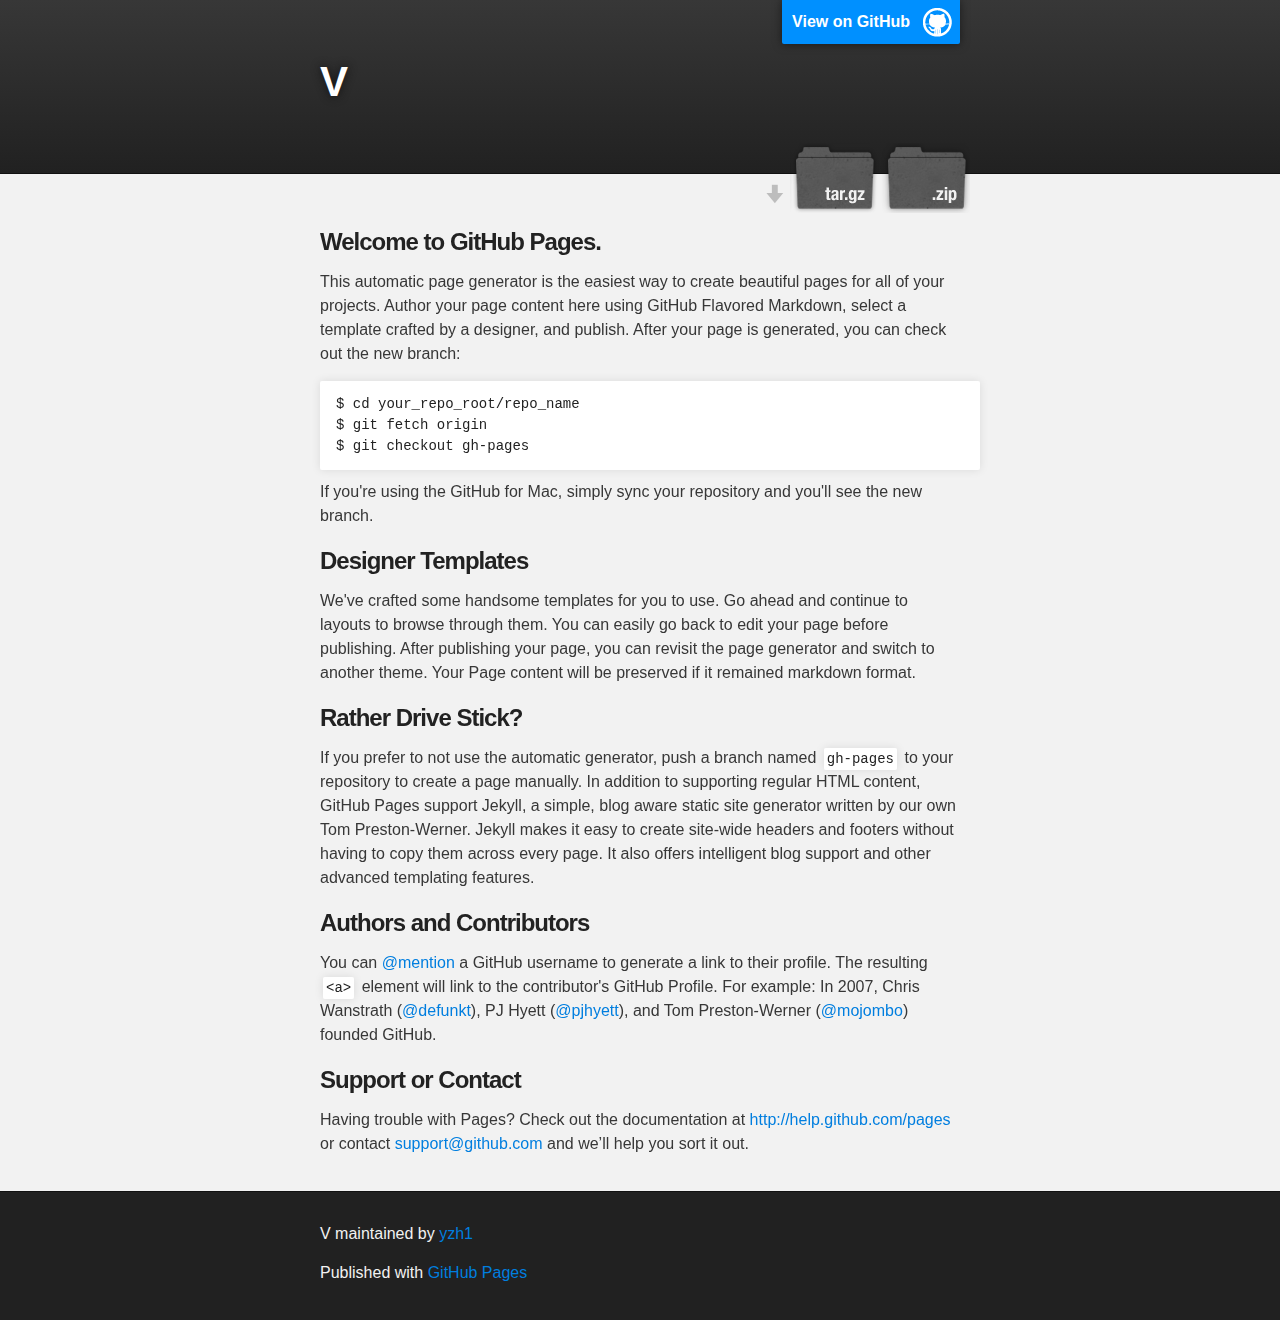
==== commit ae348348: "Create gh-pages branch via GitHub" ====
--- a/index.html
+++ b/index.html
@@ -1,43 +1,36 @@
-<!doctype html>
+<!DOCTYPE html>
 <html>
+
   <head>
-    <meta charset="utf-8">
-    <meta http-equiv="X-UA-Compatible" content="chrome=1">
-    <title>V by yzh1</title>
-    <link rel="stylesheet" href="stylesheets/styles.css">
-    <link rel="stylesheet" href="stylesheets/pygment_trac.css">
-    <script src="https://ajax.googleapis.com/ajax/libs/jquery/1.7.1/jquery.min.js"></script>
-    <script src="javascripts/respond.js"></script>
-    <!--[if lt IE 9]>
-      <script src="//html5shiv.googlecode.com/svn/trunk/html5.js"></script>
-    <![endif]-->
-    <!--[if lt IE 8]>
-    <link rel="stylesheet" href="stylesheets/ie.css">
-    <![endif]-->
-    <meta name="viewport" content="width=device-width, initial-scale=1, user-scalable=no">
+    <meta charset='utf-8' />
+    <meta http-equiv="X-UA-Compatible" content="chrome=1" />
+    <meta name="description" content="V : " />
 
+    <link rel="stylesheet" type="text/css" media="screen" href="stylesheets/stylesheet.css">
+
+    <title>V</title>
   </head>
+
   <body>
-      <div id="header">
-        <nav>
-          <li class="fork"><a href="https://github.com/yzh1/yzh1">View On GitHub</a></li>
-          <li class="downloads"><a href="https://github.com/yzh1/yzh1/zipball/master">ZIP</a></li>
-          <li class="downloads"><a href="https://github.com/yzh1/yzh1/tarball/master">TAR</a></li>
-          <li class="title">DOWNLOADS</li>
-        </nav>
-      </div><!-- end header -->
 
-    <div class="wrapper">
+    <!-- HEADER -->
+    <div id="header_wrap" class="outer">
+        <header class="inner">
+          <a id="forkme_banner" href="https://github.com/yzh1/z">View on GitHub</a>
 
-      <section>
-        <div id="title">
-          <h1>V</h1>
-          <p></p>
-          <hr>
-          <span class="credits left">Project maintained by <a href="https://github.com/yzh1">yzh1</a></span>
-          <span class="credits right">Hosted on GitHub Pages &mdash; Theme by <a href="https://twitter.com/michigangraham">mattgraham</a></span>
-        </div>
+          <h1 id="project_title">V</h1>
+          <h2 id="project_tagline"></h2>
 
+            <section id="downloads">
+              <a class="zip_download_link" href="https://github.com/yzh1/z/zipball/master">Download this project as a .zip file</a>
+              <a class="tar_download_link" href="https://github.com/yzh1/z/tarball/master">Download this project as a tar.gz file</a>
+            </section>
+        </header>
+    </div>
+
+    <!-- MAIN CONTENT -->
+    <div id="main_content_wrap" class="outer">
+      <section id="main_content" class="inner">
         <h3>
 <a name="welcome-to-github-pages" class="anchor" href="#welcome-to-github-pages"><span class="octicon octicon-link"></span></a>Welcome to GitHub Pages.</h3>
 
@@ -70,9 +63,17 @@
 
 <p>Having trouble with Pages? Check out the documentation at <a href="http://help.github.com/pages">http://help.github.com/pages</a> or contact <a href="mailto:support@github.com">support@github.com</a> and we’ll help you sort it out.</p>
       </section>
+    </div>
 
+    <!-- FOOTER  -->
+    <div id="footer_wrap" class="outer">
+      <footer class="inner">
+        <p class="copyright">V maintained by <a href="https://github.com/yzh1">yzh1</a></p>
+        <p>Published with <a href="http://pages.github.com">GitHub Pages</a></p>
+      </footer>
     </div>
-    <!--[if !IE]><script>fixScale(document);</script><![endif]-->
+
     
+
   </body>
-</html>+</html>
--- a/stylesheets/stylesheet.css
+++ b/stylesheets/stylesheet.css
@@ -0,0 +1,427 @@
+/*******************************************************************************
+Slate Theme for GitHub Pages
+by Jason Costello, @jsncostello
+*******************************************************************************/
+
+@import url(pygment_trac.css);
+
+/*******************************************************************************
+MeyerWeb Reset
+*******************************************************************************/
+
+html, body, div, span, applet, object, iframe,
+h1, h2, h3, h4, h5, h6, p, blockquote, pre,
+a, abbr, acronym, address, big, cite, code,
+del, dfn, em, img, ins, kbd, q, s, samp,
+small, strike, strong, sub, sup, tt, var,
+b, u, i, center,
+dl, dt, dd, ol, ul, li,
+fieldset, form, label, legend,
+table, caption, tbody, tfoot, thead, tr, th, td,
+article, aside, canvas, details, embed,
+figure, figcaption, footer, header, hgroup,
+menu, nav, output, ruby, section, summary,
+time, mark, audio, video {
+  margin: 0;
+  padding: 0;
+  border: 0;
+  font: inherit;
+  vertical-align: baseline;
+}
+
+/* HTML5 display-role reset for older browsers */
+article, aside, details, figcaption, figure,
+footer, header, hgroup, menu, nav, section {
+  display: block;
+}
+
+ol, ul {
+  list-style: none;
+}
+
+blockquote, q {
+}
+
+table {
+  border-collapse: collapse;
+  border-spacing: 0;
+}
+
+/*******************************************************************************
+Theme Styles
+*******************************************************************************/
+
+body {
+  box-sizing: border-box;
+  color:#373737;
+  background: #212121;
+  font-size: 16px;
+  font-family: 'Myriad Pro', Calibri, Helvetica, Arial, sans-serif;
+  line-height: 1.5;
+  -webkit-font-smoothing: antialiased;
+}
+
+h1, h2, h3, h4, h5, h6 {
+  margin: 10px 0;
+  font-weight: 700;
+  color:#222222;
+  font-family: 'Lucida Grande', 'Calibri', Helvetica, Arial, sans-serif;
+  letter-spacing: -1px;
+}
+
+h1 {
+  font-size: 36px;
+  font-weight: 700;
+}
+
+h2 {
+  padding-bottom: 10px;
+  font-size: 32px;
+  background: url('../images/bg_hr.png') repeat-x bottom;
+}
+
+h3 {
+  font-size: 24px;
+}
+
+h4 {
+  font-size: 21px;
+}
+
+h5 {
+  font-size: 18px;
+}
+
+h6 {
+  font-size: 16px;
+}
+
+p {
+  margin: 10px 0 15px 0;
+}
+
+footer p {
+  color: #f2f2f2;
+}
+
+a {
+  text-decoration: none;
+  color: #007edf;
+  text-shadow: none;
+
+  transition: color 0.5s ease;
+  transition: text-shadow 0.5s ease;
+  -webkit-transition: color 0.5s ease;
+  -webkit-transition: text-shadow 0.5s ease;
+  -moz-transition: color 0.5s ease;
+  -moz-transition: text-shadow 0.5s ease;
+  -o-transition: color 0.5s ease;
+  -o-transition: text-shadow 0.5s ease;
+  -ms-transition: color 0.5s ease;
+  -ms-transition: text-shadow 0.5s ease;
+}
+
+#main_content a:hover {
+  color: #0069ba;
+  text-shadow: #0090ff 0px 0px 2px;
+}
+
+footer a:hover {
+  color: #43adff;
+  text-shadow: #0090ff 0px 0px 2px;
+}
+
+em {
+  font-style: italic;
+}
+
+strong {
+  font-weight: bold;
+}
+
+img {
+  position: relative;
+  margin: 0 auto;
+  max-width: 739px;
+  padding: 5px;
+  margin: 10px 0 10px 0;
+  border: 1px solid #ebebeb;
+
+  box-shadow: 0 0 5px #ebebeb;
+  -webkit-box-shadow: 0 0 5px #ebebeb;
+  -moz-box-shadow: 0 0 5px #ebebeb;
+  -o-box-shadow: 0 0 5px #ebebeb;
+  -ms-box-shadow: 0 0 5px #ebebeb;
+}
+
+pre, code {
+  width: 100%;
+  color: #222;
+  background-color: #fff;
+
+  font-family: Monaco, "Bitstream Vera Sans Mono", "Lucida Console", Terminal, monospace;
+  font-size: 14px;
+
+  border-radius: 2px;
+  -moz-border-radius: 2px;
+  -webkit-border-radius: 2px;
+
+
+
+}
+
+pre {
+  width: 100%;
+  padding: 10px;
+  box-shadow: 0 0 10px rgba(0,0,0,.1);
+  overflow: auto;
+}
+
+code {
+  padding: 3px;
+  margin: 0 3px;
+  box-shadow: 0 0 10px rgba(0,0,0,.1);
+}
+
+pre code {
+  display: block;
+  box-shadow: none;
+}
+
+blockquote {
+  color: #666;
+  margin-bottom: 20px;
+  padding: 0 0 0 20px;
+  border-left: 3px solid #bbb;
+}
+
+ul, ol, dl {
+  margin-bottom: 15px
+}
+
+ul li {
+  list-style: inside;
+  padding-left: 20px;
+}
+
+ol li {
+  list-style: decimal inside;
+  padding-left: 20px;
+}
+
+dl dt {
+  font-weight: bold;
+}
+
+dl dd {
+  padding-left: 20px;
+  font-style: italic;
+}
+
+dl p {
+  padding-left: 20px;
+  font-style: italic;
+}
+
+hr {
+  height: 1px;
+  margin-bottom: 5px;
+  border: none;
+  background: url('../images/bg_hr.png') repeat-x center;
+}
+
+table {
+  border: 1px solid #373737;
+  margin-bottom: 20px;
+  text-align: left;
+ }
+
+th {
+  font-family: 'Lucida Grande', 'Helvetica Neue', Helvetica, Arial, sans-serif;
+  padding: 10px;
+  background: #373737;
+  color: #fff;
+ }
+
+td {
+  padding: 10px;
+  border: 1px solid #373737;
+ }
+
+form {
+  background: #f2f2f2;
+  padding: 20px;
+}
+
+img {
+  width: 100%;
+  max-width: 100%;
+}
+
+/*******************************************************************************
+Full-Width Styles
+*******************************************************************************/
+
+.outer {
+  width: 100%;
+}
+
+.inner {
+  position: relative;
+  max-width: 640px;
+  padding: 20px 10px;
+  margin: 0 auto;
+}
+
+#forkme_banner {
+  display: block;
+  position: absolute;
+  top:0;
+  right: 10px;
+  z-index: 10;
+  padding: 10px 50px 10px 10px;
+  color: #fff;
+  background: url('../images/blacktocat.png') #0090ff no-repeat 95% 50%;
+  font-weight: 700;
+  box-shadow: 0 0 10px rgba(0,0,0,.5);
+  border-bottom-left-radius: 2px;
+  border-bottom-right-radius: 2px;
+}
+
+#header_wrap {
+  background: #212121;
+  background: -moz-linear-gradient(top, #373737, #212121);
+  background: -webkit-linear-gradient(top, #373737, #212121);
+  background: -ms-linear-gradient(top, #373737, #212121);
+  background: -o-linear-gradient(top, #373737, #212121);
+  background: linear-gradient(top, #373737, #212121);
+}
+
+#header_wrap .inner {
+  padding: 50px 10px 30px 10px;
+}
+
+#project_title {
+  margin: 0;
+  color: #fff;
+  font-size: 42px;
+  font-weight: 700;
+  text-shadow: #111 0px 0px 10px;
+}
+
+#project_tagline {
+  color: #fff;
+  font-size: 24px;
+  font-weight: 300;
+  background: none;
+  text-shadow: #111 0px 0px 10px;
+}
+
+#downloads {
+  position: absolute;
+  width: 210px;
+  z-index: 10;
+  bottom: -40px;
+  right: 0;
+  height: 70px;
+  background: url('../images/icon_download.png') no-repeat 0% 90%;
+}
+
+.zip_download_link {
+  display: block;
+  float: right;
+  width: 90px;
+  height:70px;
+  text-indent: -5000px;
+  overflow: hidden;
+  background: url(../images/sprite_download.png) no-repeat bottom left;
+}
+
+.tar_download_link {
+  display: block;
+  float: right;
+  width: 90px;
+  height:70px;
+  text-indent: -5000px;
+  overflow: hidden;
+  background: url(../images/sprite_download.png) no-repeat bottom right;
+  margin-left: 10px;
+}
+
+.zip_download_link:hover {
+  background: url(../images/sprite_download.png) no-repeat top left;
+}
+
+.tar_download_link:hover {
+  background: url(../images/sprite_download.png) no-repeat top right;
+}
+
+#main_content_wrap {
+  background: #f2f2f2;
+  border-top: 1px solid #111;
+  border-bottom: 1px solid #111;
+}
+
+#main_content {
+  padding-top: 40px;
+}
+
+#footer_wrap {
+  background: #212121;
+}
+
+
+
+/*******************************************************************************
+Small Device Styles
+*******************************************************************************/
+
+@media screen and (max-width: 480px) {
+  body {
+    font-size:14px;
+  }
+
+  #downloads {
+    display: none;
+  }
+
+  .inner {
+    min-width: 320px;
+    max-width: 480px;
+  }
+
+  #project_title {
+  font-size: 32px;
+  }
+
+  h1 {
+    font-size: 28px;
+  }
+
+  h2 {
+    font-size: 24px;
+  }
+
+  h3 {
+    font-size: 21px;
+  }
+
+  h4 {
+    font-size: 18px;
+  }
+
+  h5 {
+    font-size: 14px;
+  }
+
+  h6 {
+    font-size: 12px;
+  }
+
+  code, pre {
+    min-width: 320px;
+    max-width: 480px;
+    font-size: 11px;
+  }
+
+}
